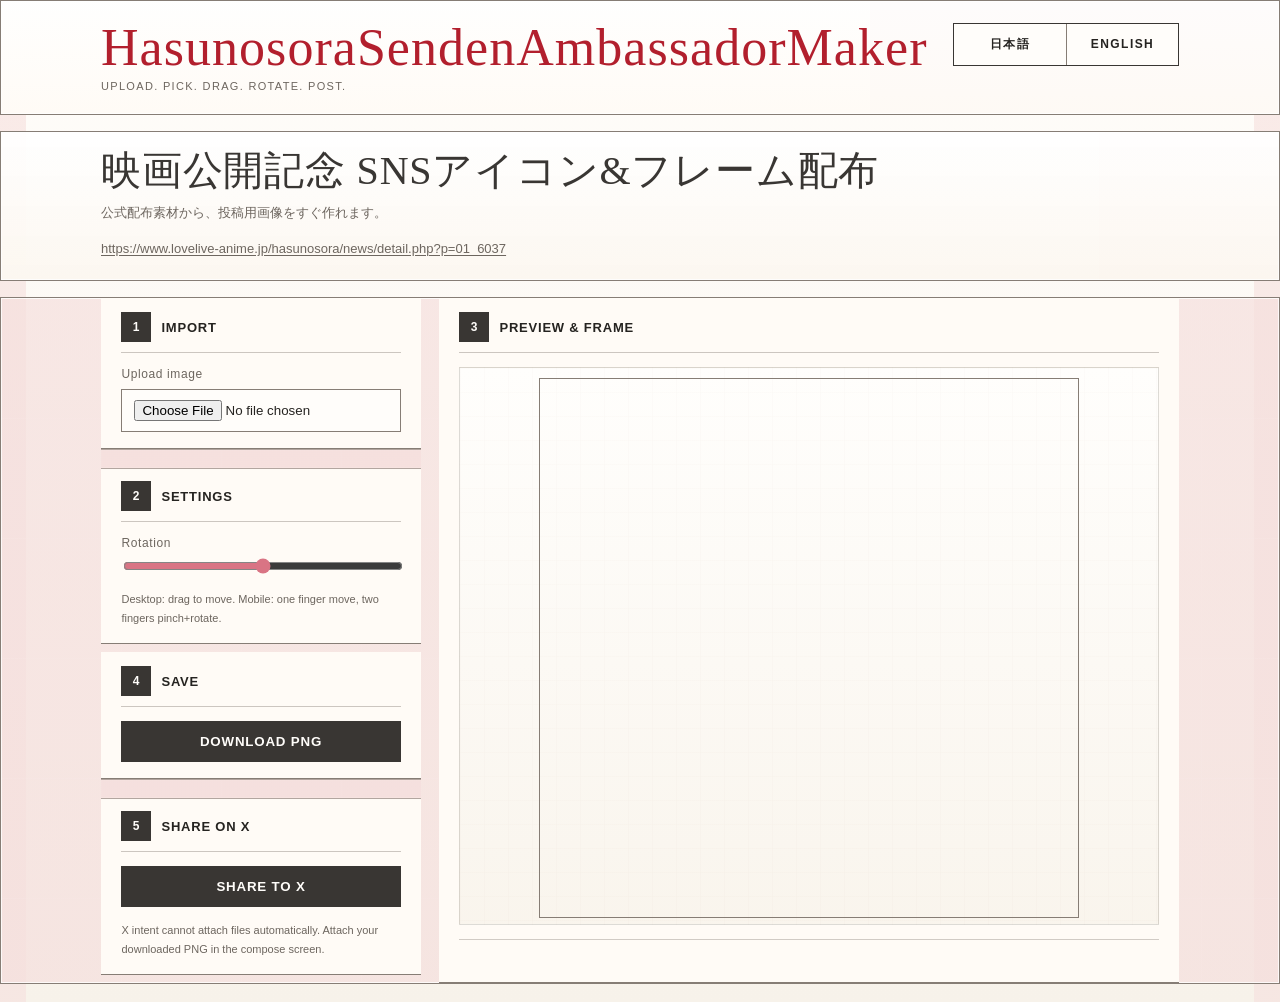
==== index.html @ c75a8bde "Initial commit" ====
<!doctype html>
<html lang="ja">
<head>
  <meta charset="UTF-8" />
  <meta name="viewport" content="width=device-width, initial-scale=1, viewport-fit=cover" />
  <title>HasunosoraSendenAmbassadorMaker</title>
  <link rel="stylesheet" href="./styles.css" />
</head>
<body>
  <main class="app">
    <header class="hero panel">
      <div class="hero-main">
        <h1 data-i18n="title">HasunosoraSendenAmbassadorMaker</h1>
        <p class="hero-copy" data-i18n="subtitle">Upload. Pick. Drag. Rotate. Post.</p>
      </div>
      <div class="lang-switch" role="group" aria-label="Language">
        <button id="lang-ja" type="button">日本語</button>
        <button id="lang-en" type="button">English</button>
      </div>
    </header>

    <section class="panel campaign">
      <h2 id="campaign-title">映画公開記念 SNSアイコン&フレーム配布</h2>
      <p id="campaign-body">公式配布素材から、投稿用画像をすぐ作れます。</p>
      <div class="campaign-meta">
        <p class="campaign-url"><a href="https://www.lovelive-anime.jp/hasunosora/news/detail.php?p=01_6037" target="_blank" rel="noopener noreferrer">https://www.lovelive-anime.jp/hasunosora/news/detail.php?p=01_6037</a></p>
      </div>
    </section>

    <section class="panel sequence">
      <div class="sequence-side-top">
        <article class="step-block" id="step-upload">
          <div class="step-head"><span>1</span><h3 data-i18n="step1">Import</h3></div>
          <label class="control-file">
            <span data-i18n="uploadLabel">Upload image</span>
            <input id="upload" type="file" accept="image/png,image/jpeg,image/webp" />
          </label>
        </article>

        <article class="step-block" id="step-settings">
          <div class="step-head"><span>2</span><h3 data-i18n="step2">Settings</h3></div>
          <div class="adjust-grid">
            <input id="scale" type="range" min="0.4" max="4" step="0.01" value="1" hidden />
            <label>
              <span data-i18n="rotation">Rotation</span>
              <input id="rotate" type="range" min="-180" max="180" step="1" value="0" />
            </label>
          </div>
          <p class="hint" data-i18n="gestureHint">Desktop: drag to move. Mobile: one finger move, two fingers pinch+rotate.</p>
          <details class="debug-panel" hidden>
            <summary>Mask Debug</summary>
            <div class="tone-grid">
              <label>
                <span data-i18n="tolMain">Main key tolerance</span>
                <input id="tol-main" type="range" min="20" max="140" step="1" value="115" />
                <strong id="tol-main-val">115</strong>
              </label>
              <label>
                <span data-i18n="tolDark">Text dark tolerance</span>
                <input id="tol-dark" type="range" min="20" max="180" step="1" value="36" />
                <strong id="tol-dark-val">36</strong>
              </label>
              <label>
                <span data-i18n="tolFlower">Flower tolerance</span>
                <input id="tol-flower" type="range" min="10" max="220" step="1" value="220" />
                <strong id="tol-flower-val">220</strong>
              </label>
              <label>
                <span data-i18n="tolFlowerDark">Flower dark tolerance</span>
                <input id="tol-flower-dark" type="range" min="10" max="220" step="1" value="130" />
                <strong id="tol-flower-dark-val">130</strong>
              </label>
              <label>
                <span data-i18n="tolResidue">Pink residue pass</span>
                <input id="tol-residue" type="range" min="0" max="220" step="1" value="220" />
                <strong id="tol-residue-val">220</strong>
              </label>
            </div>
            <label class="debug-toggle"><input id="debug-enable" type="checkbox" /> Enable drag box on canvas</label>
            <label class="debug-toggle"><input id="debug-mask" type="checkbox" /> Show mask areas (gray)</label>
            <label class="debug-toggle"><input id="debug-boxes" type="checkbox" checked /> Show hardcoded boxes</label>
            <div class="debug-grid">
              <button id="debug-copy" type="button" class="btn soft">Copy Box</button>
              <button id="debug-reset" type="button" class="btn soft">Reset Box</button>
            </div>
            <pre id="debug-out" class="debug-out">{"x":0.00,"y":0.00,"w":0.00,"h":0.00}</pre>
          </details>
        </article>
      </div>

      <div class="sequence-main">
        <article class="step-block" id="step-adjust">
          <div class="step-head"><span>3</span><h3 data-i18n="step3">Preview & Frame</h3></div>
          <div class="preview-wrap">
            <canvas id="canvas" width="1600" height="1600"></canvas>
          </div>
          <div class="picker-dock">
            <div id="picker" class="picker" aria-label="Frame picker"></div>
          </div>
        </article>
      </div>

      <div class="sequence-side-bottom">
        <article class="step-block" id="step-download">
          <div class="step-head"><span>4</span><h3 data-i18n="step4">Save</h3></div>
          <button id="download" type="button" class="btn strong" data-i18n="download">Download PNG</button>
        </article>

        <article class="step-block" id="step-share">
          <div class="step-head"><span>5</span><h3 data-i18n="step5">Share on X</h3></div>
          <button id="share" type="button" class="btn blue" data-i18n="share">Share to X</button>
          <p class="hint" data-i18n="shareHint">X intent cannot attach files automatically. Attach your downloaded PNG in the compose screen.</p>
        </article>
      </div>
    </section>
  </main>

  <script src="./frames-data.js"></script>
  <script src="./i18n.js"></script>
  <script src="./app.js"></script>
</body>
</html>
---- styles.css ----
:root {
  --paper: #fcfaf4;
  --paper-2: #f7f2ea;
  --blush: #f5dfdd;
  --beige: #efe4d4;
  --content-max: 1120px;
  --line: #867d75;
  --line-strong: #393633;
  --ink: #252320;
  --muted: #6d665f;
  --accent: #b21f2d;
  --accent-soft: #d97484;
  --accent-deep: #8b1723;
}

* { box-sizing: border-box; }

html {
  background: #f3eee6;
}

body {
  margin: 0;
  color: var(--ink);
  font-family: "Avenir Next", "Hiragino Sans", "Yu Gothic", sans-serif;
  background:
    linear-gradient(90deg, rgba(245, 223, 221, 0.6) 0, rgba(245, 223, 221, 0.6) 26px, transparent 26px, transparent calc(100% - 26px), rgba(245, 223, 221, 0.6) calc(100% - 26px)),
    linear-gradient(180deg, #fffdfa 0%, #f7f2ea 100%);
  min-height: 100vh;
  padding: 0 0 18px;
}

.app {
  max-width: 1240px;
  margin: 0 auto;
  display: grid;
  gap: 16px;
}

.panel {
  border: 1px solid var(--line);
  background: rgba(255, 252, 247, 0.98);
  box-shadow: 0 0 0 1px rgba(255, 255, 255, 0.78) inset;
}

.hero,
.campaign,
.sequence {
  margin-inline: calc(50% - 50vw);
  padding-left: max(16px, calc((100vw - var(--content-max)) / 2 + 20px));
  padding-right: max(16px, calc((100vw - var(--content-max)) / 2 + 20px));
}

.hero {
  padding-top: clamp(16px, 1.7vw, 22px);
  padding-bottom: clamp(16px, 1.7vw, 22px);
  display: flex;
  gap: 18px;
  justify-content: space-between;
  align-items: flex-start;
  background:
    linear-gradient(180deg, rgba(255, 255, 255, 0.9), rgba(255, 251, 246, 0.95)),
    linear-gradient(90deg, var(--paper) 0, var(--paper) 68%, var(--blush) 68%, var(--blush) 100%);
}

.hero-main h1,
.campaign h2 {
  margin: 0;
  font-family: "Iowan Old Style", "Baskerville", "Yu Mincho", "Hiragino Mincho ProN", serif;
  font-weight: 400;
  letter-spacing: 0.02em;
  line-height: 0.95;
}

.hero-main h1 {
  font-size: clamp(28px, 4.1vw, 52px);
  color: var(--accent);
  max-width: 10.2em;
}

.hero-copy {
  margin: 8px 0 0;
  color: var(--muted);
  font-size: 11px;
  letter-spacing: 0.12em;
  text-transform: uppercase;
}

.lang-switch {
  display: inline-flex;
  border: 1px solid var(--line-strong);
  background: #fffdfa;
}

.lang-switch button {
  border: 0;
  border-left: 1px solid var(--line);
  padding: 12px 18px;
  min-width: 112px;
  color: var(--ink);
  background: transparent;
  font-size: 12px;
  font-weight: 700;
  letter-spacing: 0.12em;
  text-transform: uppercase;
  cursor: pointer;
}

.lang-switch button:first-child {
  border-left: 0;
}

.lang-switch button.active {
  color: #fffdfa;
  background: var(--line-strong);
}

.campaign {
  padding-top: 20px;
  padding-bottom: 20px;
  background:
    linear-gradient(180deg, rgba(255, 255, 255, 0.96), rgba(252, 247, 240, 0.98)),
    linear-gradient(90deg, transparent 0, transparent calc(100% - 180px), var(--blush) calc(100% - 180px), var(--blush) 100%);
}

.campaign h2 {
  font-size: clamp(20px, 3.4vw, 40px);
  color: var(--line-strong);
}

.campaign p {
  margin: 12px 0 0;
  max-width: 760px;
  color: var(--muted);
  font-size: 13px;
  line-height: 1.7;
}

.campaign-meta {
  margin-top: 14px;
}

.campaign-url {
  margin: 0;
  font-size: 12px;
  line-height: 1.6;
}

.campaign-url a {
  color: var(--muted);
  text-decoration: underline;
  text-underline-offset: 2px;
  word-break: break-all;
}

.sequence {
  display: grid;
  gap: 18px;
  border-top: 1px solid var(--line);
  background:
    linear-gradient(180deg, rgba(245, 223, 221, 0.7), rgba(245, 223, 221, 0.7)),
    repeating-linear-gradient(90deg, rgba(255, 255, 255, 0.22) 0, rgba(255, 255, 255, 0.22) 1px, transparent 1px, transparent 120px),
    repeating-linear-gradient(180deg, rgba(255, 255, 255, 0.22) 0, rgba(255, 255, 255, 0.22) 1px, transparent 1px, transparent 120px);
  padding-top: 0;
  padding-bottom: 0;
}

.sequence-side-top,
.sequence-side-bottom,
.sequence-main {
  display: grid;
  gap: 18px;
}

.step-block {
  position: relative;
  border-top: 0;
  border-left: 0;
  border-right: 0;
  border-bottom: 1px solid var(--line);
  background: rgba(255, 252, 247, 0.96);
  padding-top: 14px;
  padding-bottom: 16px;
  padding-left: clamp(14px, 1.6vw, 22px);
  padding-right: clamp(14px, 1.6vw, 22px);
  display: grid;
  gap: 14px;
}

.step-block + .step-block::before {
  content: "";
  position: absolute;
  left: 0;
  right: 0;
  top: -18px;
  height: 18px;
  border-top: 1px solid rgba(134, 125, 117, 0.6);
  border-bottom: 1px solid rgba(134, 125, 117, 0.6);
  background:
    linear-gradient(180deg, rgba(245, 223, 221, 0.82), rgba(245, 223, 221, 0.82)),
    repeating-linear-gradient(90deg, rgba(255, 255, 255, 0.22) 0, rgba(255, 255, 255, 0.22) 1px, transparent 1px, transparent 120px),
    repeating-linear-gradient(180deg, rgba(255, 255, 255, 0.28) 0, rgba(255, 255, 255, 0.28) 1px, transparent 1px, transparent 18px);
}

.step-head {
  display: flex;
  align-items: center;
  gap: 10px;
  border-bottom: 1px solid rgba(134, 125, 117, 0.42);
  padding-bottom: 10px;
}

.step-head span {
  min-width: 30px;
  height: 30px;
  display: grid;
  place-items: center;
  border: 1px solid var(--line-strong);
  background: var(--line-strong);
  color: #fffdfa;
  font-size: 12px;
  font-weight: 700;
  letter-spacing: 0.08em;
}

.step-head h3 {
  margin: 0;
  font-size: 13px;
  font-weight: 700;
  letter-spacing: 0.06em;
  text-transform: uppercase;
}

.control-file {
  display: grid;
  gap: 8px;
}

.control-file span,
.adjust-grid span {
  color: var(--muted);
  font-size: 12px;
  letter-spacing: 0.05em;
}

input[type=file] {
  width: 100%;
  padding: 10px 12px;
  border: 1px solid var(--line);
  background: #fffdfa;
  color: var(--ink);
}

.picker {
  display: grid;
  grid-auto-flow: column;
  grid-auto-columns: minmax(132px, 132px);
  gap: 12px;
  width: 100%;
  max-width: 100%;
  min-width: 0;
  overflow-x: auto;
  overflow-y: hidden;
  padding: 4px 0 10px;
  overscroll-behavior-x: contain;
  scrollbar-width: thin;
  scrollbar-color: var(--accent-soft) #f1e8de;
}

.pick {
  border: 1px solid rgba(134, 125, 117, 0.7);
  border-radius: 0;
  padding: 6px;
  background: #fffdfa;
  cursor: pointer;
  min-width: 0;
  transition: transform 120ms ease, border-color 120ms ease, box-shadow 120ms ease;
}

.pick:hover {
  transform: translateY(-1px);
  border-color: var(--accent-soft);
}

.pick.active {
  border-color: var(--accent);
  box-shadow: 0 0 0 1px rgba(178, 31, 45, 0.2);
}

.pick img {
  width: 100%;
  display: block;
  aspect-ratio: 1;
  object-fit: cover;
  image-rendering: auto;
  background: transparent;
}

.picker-dock {
  border-top: 1px solid rgba(134, 125, 117, 0.38);
  padding-top: 12px;
  max-width: 100%;
  overflow: hidden;
}

.preview-wrap {
  display: grid;
  place-items: center;
  padding: 6px 0 2px;
  background:
    linear-gradient(180deg, rgba(255, 255, 255, 0.72), rgba(247, 242, 234, 0.72)),
    linear-gradient(90deg, rgba(239, 228, 212, 0.36) 0, rgba(239, 228, 212, 0.36) 1px, transparent 1px, transparent 24px),
    linear-gradient(180deg, rgba(239, 228, 212, 0.36) 0, rgba(239, 228, 212, 0.36) 1px, transparent 1px, transparent 24px);
  background-size: auto, 24px 24px, 24px 24px;
  border: 1px solid rgba(134, 125, 117, 0.28);
}

canvas {
  width: min(100%, 560px);
  max-width: 100%;
  aspect-ratio: 1;
  border: 1px solid var(--line);
  background: transparent;
  box-shadow: none;
  touch-action: none;
}

.adjust-grid {
  display: grid;
  grid-template-columns: 1fr;
  gap: 12px;
}

#step-adjust .preview-wrap {
  padding: 10px 10px 6px;
}

.adjust-grid label,
.tone-grid label {
  display: grid;
  gap: 6px;
}

input[type=range] {
  width: 100%;
  accent-color: var(--accent-soft);
}

.tone-grid {
  display: grid;
  grid-template-columns: 1fr 1fr;
  gap: 12px;
  padding-top: 4px;
}

.tone-grid label {
  border: 1px solid rgba(134, 125, 117, 0.62);
  background: linear-gradient(180deg, #fffdfa, var(--paper-2));
  padding: 10px 12px;
}

.tone-grid span {
  color: var(--muted);
  font-size: 12px;
}

.tone-grid strong {
  color: var(--line-strong);
  font-size: 12px;
  font-weight: 700;
  justify-self: end;
}

.btn {
  border: 1px solid var(--line);
  border-radius: 0;
  padding: 12px 16px;
  color: var(--ink);
  background: #fffdfa;
  font-weight: 700;
  letter-spacing: 0.06em;
  text-transform: uppercase;
  cursor: pointer;
  transition: background-color 120ms ease, border-color 120ms ease, color 120ms ease;
}

.btn:hover {
  border-color: var(--accent-soft);
}

.btn.soft {
  background: linear-gradient(180deg, #fffdfa, var(--paper-2));
}

.btn.strong,
.btn.blue {
  color: #fffdfa;
  background: var(--line-strong);
  border-color: var(--line-strong);
}

.btn.strong:hover,
.btn.blue:hover {
  background: var(--accent-deep);
  border-color: var(--accent-deep);
}

.hint {
  margin: 0;
  color: var(--muted);
  font-size: 11px;
  line-height: 1.7;
}

.debug-panel {
  border: 1px solid var(--line);
  padding: 10px 12px;
  background: #fffdfa;
}

.debug-panel summary {
  cursor: pointer;
  font-size: 12px;
  color: var(--muted);
  font-weight: 700;
  letter-spacing: 0.08em;
  text-transform: uppercase;
}

.debug-toggle {
  margin-top: 8px;
  display: block;
  font-size: 12px;
  color: var(--muted);
}

.debug-grid {
  margin-top: 10px;
  display: grid;
  grid-template-columns: 1fr 1fr;
  gap: 10px;
}

.debug-out {
  margin: 10px 0 0;
  padding: 10px;
  background: var(--paper-2);
  border: 1px solid rgba(134, 125, 117, 0.58);
  color: var(--ink);
  font-size: 11px;
  white-space: pre-wrap;
}

@media (min-width: 961px) {
  .sequence {
    grid-template-columns: minmax(260px, 320px) minmax(0, 1fr);
    align-items: start;
    column-gap: 18px;
    row-gap: 0;
  }

  .sequence-side-top {
    grid-column: 1;
    grid-row: 1;
  }

  .sequence-main {
    grid-column: 2;
    grid-row: 1 / span 2;
  }

  .sequence-side-bottom {
    grid-column: 1;
    grid-row: 2;
    align-self: start;
  }

  .sequence-main .step-block::before,
  .sequence-side-top .step-block:first-child::before,
  .sequence-side-bottom .step-block:first-child::before {
    display: none;
  }

  #step-adjust canvas {
    width: min(100%, 540px);
  }
}

@media (max-width: 860px) {
  .sequence-side-top,
  .sequence-side-bottom,
  .sequence-main {
    display: contents;
  }

  .hero {
    display: grid;
    background:
      linear-gradient(180deg, rgba(255, 255, 255, 0.92), rgba(255, 251, 246, 0.98)),
      linear-gradient(180deg, var(--paper) 0, var(--paper) 70%, var(--blush) 70%, var(--blush) 100%);
  }

  .hero-main h1 {
    max-width: none;
  }

  .lang-switch {
    justify-self: start;
  }

  .adjust-grid,
  .tone-grid {
    grid-template-columns: 1fr;
  }

  .hero,
  .campaign,
  .sequence {
    margin-inline: calc(50% - 50vw);
    padding-left: 14px;
    padding-right: 14px;
  }

  .step-block {
    padding-left: 14px;
    padding-right: 14px;
  }

  .picker {
    grid-auto-columns: minmax(128px, 128px);
  }

  canvas {
    width: min(86vw, 760px);
  }
}

@media (max-width: 560px) {
  body {
    padding: 0 0 10px;
  }

  .hero-main h1 {
    font-size: clamp(24px, 10vw, 38px);
  }

  .campaign h2 {
    font-size: clamp(20px, 9vw, 32px);
  }

  .picker {
    grid-auto-columns: minmax(108px, 108px);
    gap: 10px;
  }

  .step-block {
    padding-inline: 12px;
  }
}
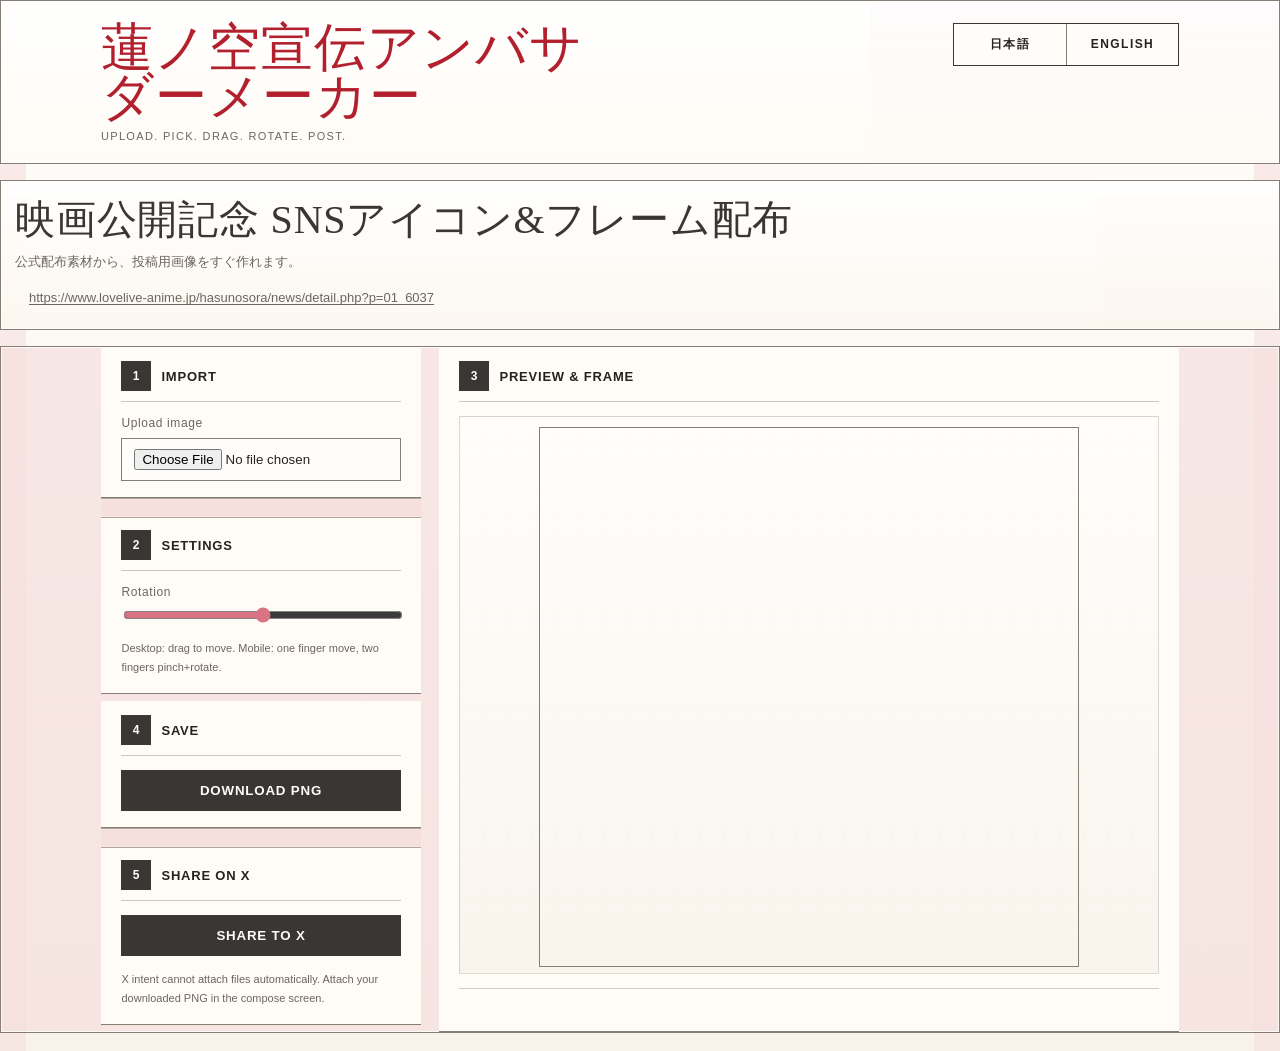
==== commit b1db9941: "Polish layout, campaign copy, and deployment fixes" ====
--- a/index.html
+++ b/index.html
@@ -3,14 +3,14 @@
 <head>
   <meta charset="UTF-8" />
   <meta name="viewport" content="width=device-width, initial-scale=1, viewport-fit=cover" />
-  <title>HasunosoraSendenAmbassadorMaker</title>
+  <title>蓮ノ空宣伝アンバサダーメーカー</title>
   <link rel="stylesheet" href="./styles.css" />
 </head>
 <body>
   <main class="app">
     <header class="hero panel">
       <div class="hero-main">
-        <h1 data-i18n="title">HasunosoraSendenAmbassadorMaker</h1>
+        <h1 data-i18n="title">蓮ノ空宣伝アンバサダーメーカー</h1>
         <p class="hero-copy" data-i18n="subtitle">Upload. Pick. Drag. Rotate. Post.</p>
       </div>
       <div class="lang-switch" role="group" aria-label="Language">
--- a/styles.css
+++ b/styles.css
@@ -118,6 +118,8 @@
 .campaign {
   padding-top: 20px;
   padding-bottom: 20px;
+  padding-left: 0;
+  padding-right: 0;
   background:
     linear-gradient(180deg, rgba(255, 255, 255, 0.96), rgba(252, 247, 240, 0.98)),
     linear-gradient(90deg, transparent 0, transparent calc(100% - 180px), var(--blush) calc(100% - 180px), var(--blush) 100%);
@@ -126,6 +128,8 @@
 .campaign h2 {
   font-size: clamp(20px, 3.4vw, 40px);
   color: var(--line-strong);
+  padding-left: 14px;
+  padding-right: 14px;
 }
 
 .campaign p {
@@ -134,10 +138,14 @@
   color: var(--muted);
   font-size: 13px;
   line-height: 1.7;
+  padding-left: 14px;
+  padding-right: 14px;
 }
 
 .campaign-meta {
   margin-top: 14px;
+  padding-left: 14px;
+  padding-right: 14px;
 }
 
 .campaign-url {
